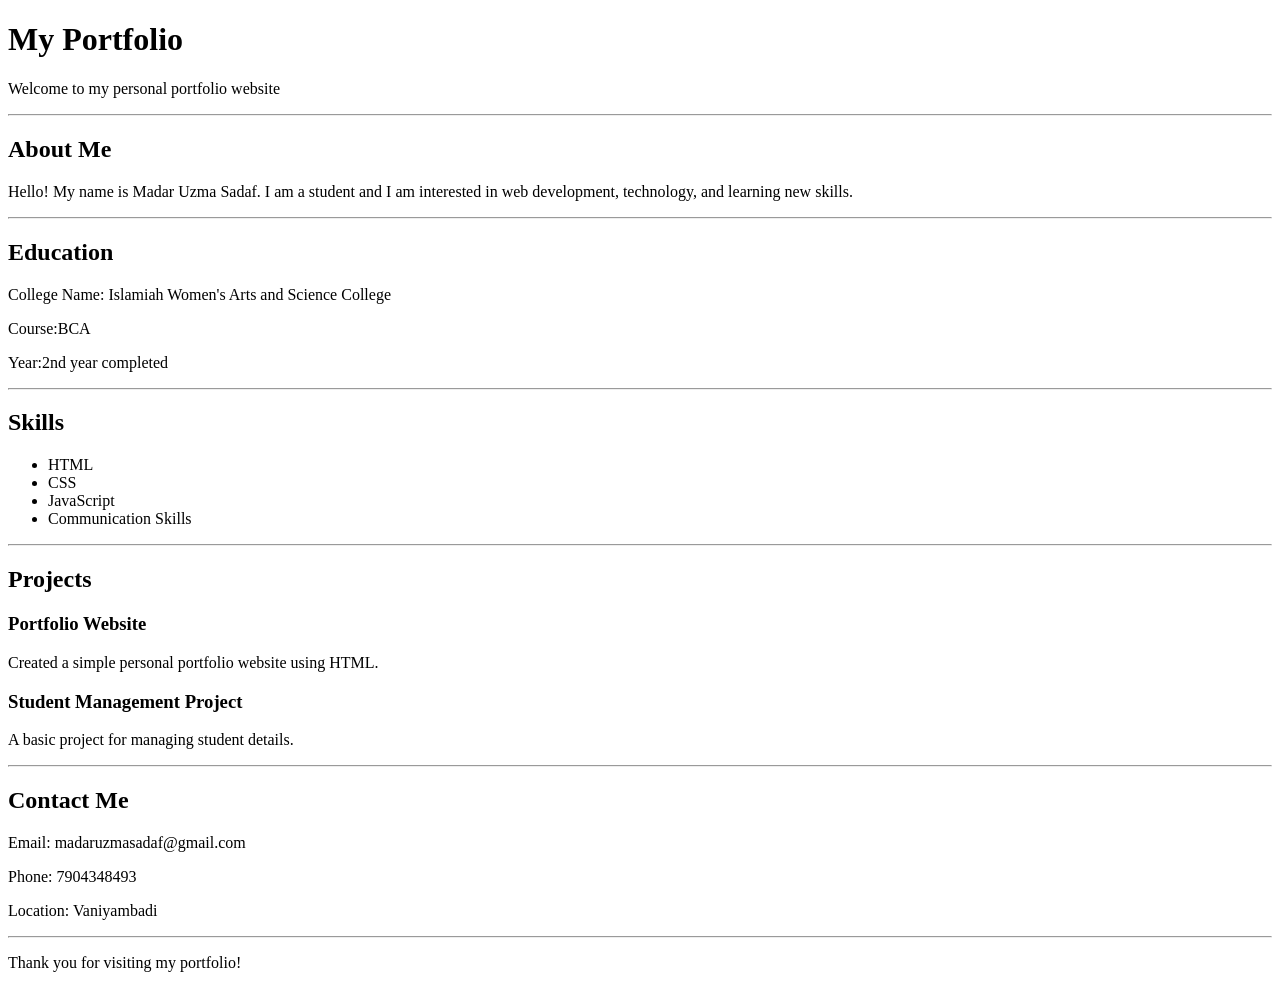
==== index.html @ 23d784f1 "Added portfolio website" ====
<!DOCTYPE html>
<html lang="en">
<head>
    <meta charset="UTF-8">
    <meta name="viewport" content="width=device-width, initial-scale=1.0">
    <title>My Portfolio</title>
</head>

<body>

    <!-- Header Section -->
    <header>
        <h1>My Portfolio</h1>
        <p>Welcome to my personal portfolio website</p>
        <hr>
    </header>

    <!-- About Me Section -->
    <section>
        <h2>About Me</h2>
        <p>
            Hello! My name is Madar Uzma Sadaf. 
            I am a student and I am interested in web development, technology, 
            and learning new skills.
        </p>
    </section>

    <hr>

    <!-- Education Section -->
    <section>
        <h2>Education</h2>
        <p>College Name: Islamiah Women's Arts and Science College</p>
        <p>Course:BCA</p>
        <p>Year:2nd year completed</p>
    </section>

    <hr>

    <!-- Skills Section -->
    <section>
        <h2>Skills</h2>

        <ul>
            <li>HTML</li>
            <li>CSS</li>
            <li>JavaScript</li>
            <li>Communication Skills</li>
        </ul>
    </section>

    <hr>

    <!-- Projects Section -->
    <section>
        <h2>Projects</h2>

        <h3>Portfolio Website</h3>
        <p>
            Created a simple personal portfolio website using HTML.
        </p>

        <h3>Student Management Project</h3>
        <p>
            A basic project for managing student details.
        </p>
    </section>

    <hr>

    
    <!-- Contact Section -->
    <section>
        <h2>Contact Me</h2>

        <p>Email: madaruzmasadaf@gmail.com</p>
        <p>Phone: 7904348493</p>
        <p>Location: Vaniyambadi</p>
    </section>

    <hr>

    <!-- Footer Section -->
    <footer>
        <p>Thank you for visiting my portfolio!</p>
    </footer>

</body>
</html>
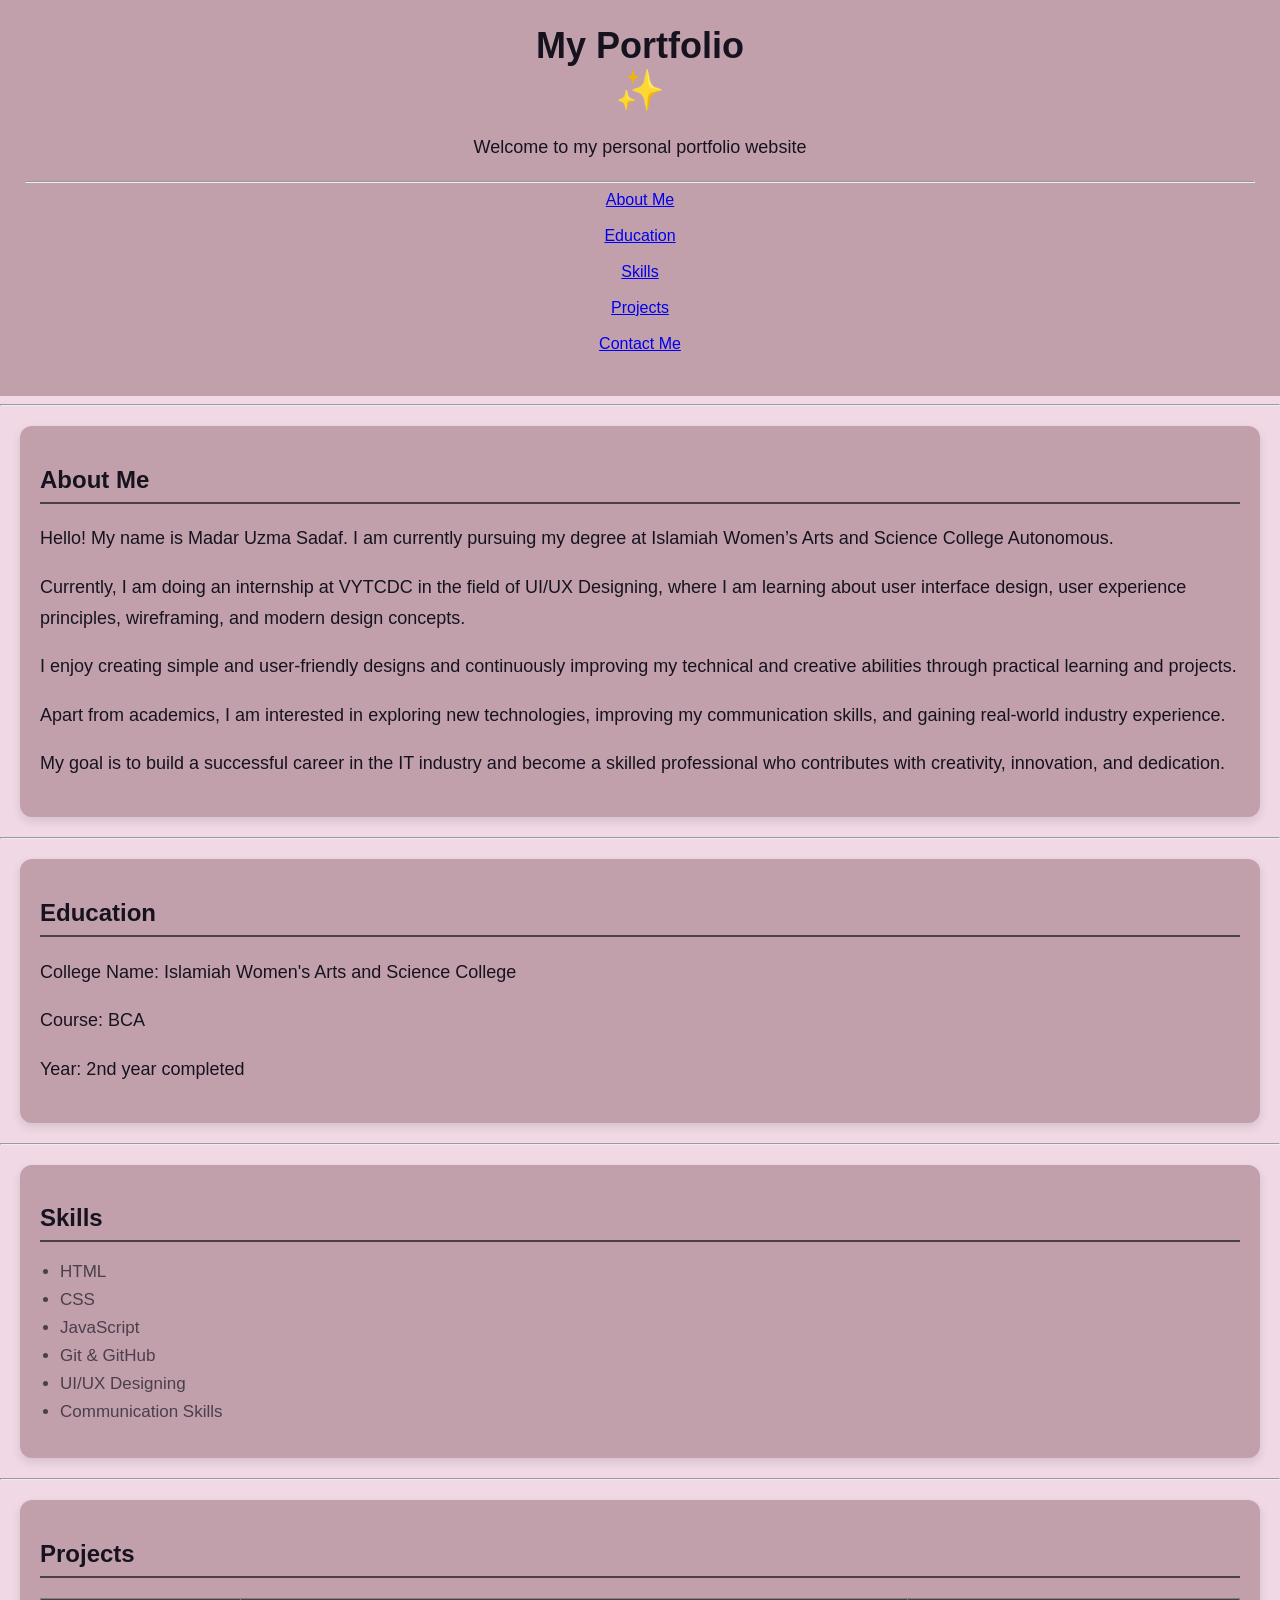
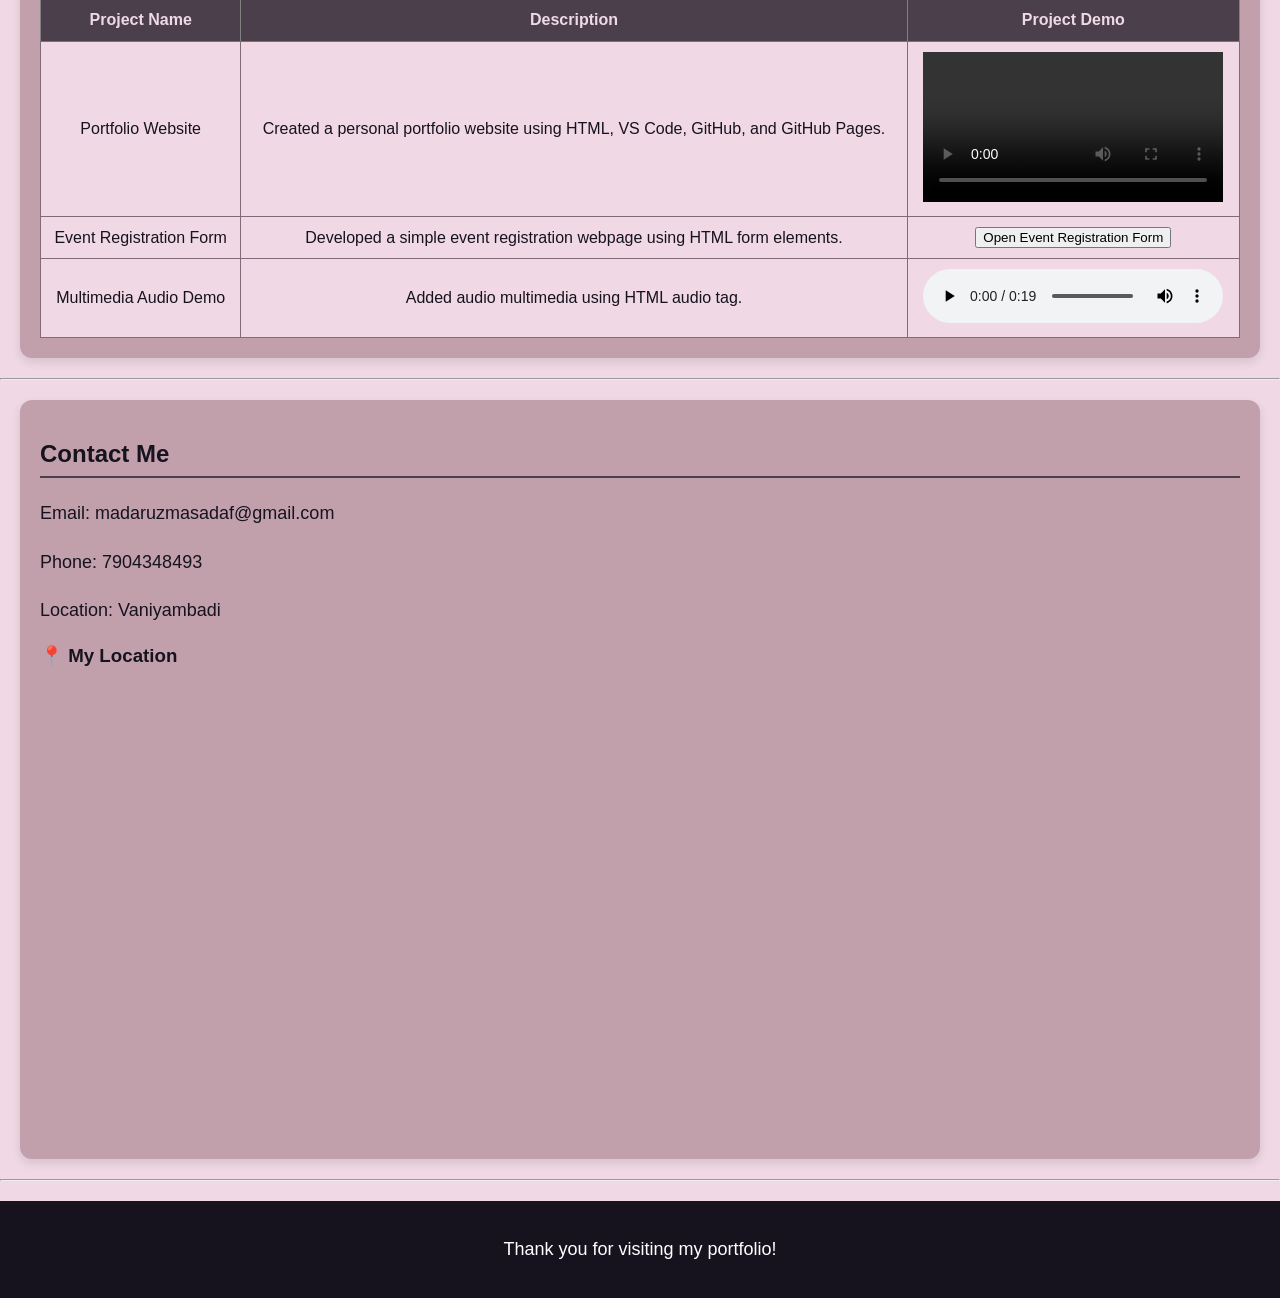
==== commit 270ff814: "my portfolio complited" ====
--- a/index.html
+++ b/index.html
@@ -1,89 +1,269 @@
 <!DOCTYPE html>
 <html lang="en">
+
 <head>
+
     <meta charset="UTF-8">
+
     <meta name="viewport" content="width=device-width, initial-scale=1.0">
+
     <title>My Portfolio</title>
+
+    <link rel="stylesheet" href="style.css">
+
 </head>
 
 <body>
 
     <!-- Header Section -->
+
     <header>
+
         <h1>My Portfolio</h1>
+
+        <!-- Cute Animation -->
+
+        <div class="cute-animation">✨</div>
+
         <p>Welcome to my personal portfolio website</p>
+
         <hr>
+
+        <!-- Navigation / Bookmark Links -->
+
+        <a href="#about">About Me</a><br><br>
+
+        <a href="#education">Education</a><br><br>
+
+        <a href="#skills">Skills</a><br><br>
+
+        <a href="#projects">Projects</a><br><br>
+
+        <a href="#contact">Contact Me</a><br><br>
+
     </header>
 
+    <hr>
+
     <!-- About Me Section -->
-    <section>
+
+    <section id="about">
+
         <h2>About Me</h2>
-        <p>
-            Hello! My name is Madar Uzma Sadaf. 
-            I am a student and I am interested in web development, technology, 
-            and learning new skills.
-        </p>
+
+        <p>
+            Hello! My name is Madar Uzma Sadaf.
+            I am currently pursuing my degree at
+            Islamiah Women’s Arts and Science College Autonomous.
+        </p>
+
+        <p>
+            Currently, I am doing an internship at VYTCDC
+            in the field of UI/UX Designing,
+            where I am learning about user interface design,
+            user experience principles,
+            wireframing, and modern design concepts.
+        </p>
+
+        <p>
+            I enjoy creating simple and user-friendly designs
+            and continuously improving my technical and creative abilities
+            through practical learning and projects.
+        </p>
+
+        <p>
+            Apart from academics,
+            I am interested in exploring new technologies,
+            improving my communication skills,
+            and gaining real-world industry experience.
+        </p>
+
+        <p>
+            My goal is to build a successful career
+            in the IT industry and become a skilled professional
+            who contributes with creativity,
+            innovation, and dedication.
+        </p>
+
     </section>
 
     <hr>
 
     <!-- Education Section -->
-    <section>
+
+    <section id="education">
+
         <h2>Education</h2>
-        <p>College Name: Islamiah Women's Arts and Science College</p>
-        <p>Course:BCA</p>
-        <p>Year:2nd year completed</p>
+
+        <p>
+            College Name:
+            Islamiah Women's Arts and Science College
+        </p>
+
+        <p>Course: BCA</p>
+
+        <p>Year: 2nd year completed</p>
+
     </section>
 
     <hr>
 
     <!-- Skills Section -->
-    <section>
+
+    <section id="skills">
+
         <h2>Skills</h2>
 
         <ul>
+
             <li>HTML</li>
+
             <li>CSS</li>
+
             <li>JavaScript</li>
+
+            <li>Git & GitHub</li>
+
+            <li>UI/UX Designing</li>
+
             <li>Communication Skills</li>
+
         </ul>
+
     </section>
 
     <hr>
 
     <!-- Projects Section -->
-    <section>
+
+    <section id="projects">
+
         <h2>Projects</h2>
 
-        <h3>Portfolio Website</h3>
-        <p>
-            Created a simple personal portfolio website using HTML.
-        </p>
-
-        <h3>Student Management Project</h3>
-        <p>
-            A basic project for managing student details.
-        </p>
-    </section>
-
-    <hr>
-
-    
+        <table border="1" cellpadding="10">
+
+            <tr>
+
+                <th>Project Name</th>
+
+                <th>Description</th>
+
+                <th>Project Demo</th>
+
+            </tr>
+
+            <!-- Project 1 -->
+
+            <tr>
+
+                <td>Portfolio Website</td>
+
+                <td>
+                    Created a personal portfolio website using HTML,
+                    VS Code, GitHub, and GitHub Pages.
+                </td>
+
+                <td>
+
+                    <video width="300" controls>
+
+                        <source src="videos/videos.mp4" type="video/mp4">
+
+                    </video>
+
+                </td>
+
+            </tr>
+
+            <!-- Project 2 -->
+
+            <tr>
+
+                <td>Event Registration Form</td>
+
+                <td>
+                    Developed a simple event registration webpage
+                    using HTML form elements.
+                </td>
+
+                <td>
+
+                   <a href="event.html" target="_blank">
+
+    <button>Open Event Registration Form</button>
+
+</a>
+
+                </td>
+
+            </tr>
+
+            <!-- Project 3 -->
+
+            <tr>
+
+                <td>Multimedia Audio Demo</td>
+
+                <td>
+                    Added audio multimedia using HTML audio tag.
+                </td>
+
+                <td>
+
+                    <audio controls>
+
+                        <source src="audio/audio-demo.mpeg" type="audio/mpeg">
+
+                    </audio>
+
+                </td>
+
+            </tr>
+
+        </table>
+
+    </section>
+
+    <hr>
+
     <!-- Contact Section -->
-    <section>
+
+    <section id="contact">
+
         <h2>Contact Me</h2>
 
         <p>Email: madaruzmasadaf@gmail.com</p>
+
         <p>Phone: 7904348493</p>
+
         <p>Location: Vaniyambadi</p>
+
+        <!-- Google Map -->
+
+        <h3>📍 My Location</h3>
+
+        <iframe
+            src="https://www.google.com/maps/embed?pb=!1m18!1m12!1m3!1d31140.458155930082!2d78.60144060029677!3d12.677007957140958!2m3!1f0!2f0!3f0!3m2!1i1024!2i768!4f13.1!3m3!1m2!1s0x3bada9a399f60b0d%3A0x8ace6dc0bad6c5cc!2sVaniyambadi%2C%20Tamil%20Nadu!5e0!3m2!1sen!2sin!4v1780295422648!5m2!1sen!2sin"
+            width="600"
+            height="450"
+            style="border:0;"
+            allowfullscreen=""
+            loading="lazy">
+
+        </iframe>
+
     </section>
 
     <hr>
 
     <!-- Footer Section -->
+
     <footer>
+
         <p>Thank you for visiting my portfolio!</p>
+
     </footer>
 
 </body>
+
 </html>
--- a/style.css
+++ b/style.css
@@ -0,0 +1,215 @@
+body {
+    background-color: #F0D9E4;
+    font-family: Arial, sans-serif;
+    margin: 0;
+    padding: 0;
+    color: #16131F;
+}
+
+/* Header */
+header {
+    background-color: #C1A0AC;
+    color: #16131F;
+    text-align: center;
+    padding: 25px;
+}
+
+header h1 {
+    margin: 0;
+    font-size: 36px;
+}
+
+/* Navigation */
+nav {
+    background-color: #806C79;
+    text-align: center;
+    padding: 12px;
+}
+
+nav a {
+    color: white;
+    text-decoration: none;
+    font-weight: bold;
+    margin: 0 15px;
+}
+
+nav a:hover {
+    color: #16131F;
+}
+
+/* General Section Style */
+section {
+    background-color: #C1A0AC;
+    margin: 20px;
+    padding: 20px;
+    border-radius: 12px;
+    box-shadow: 0 4px 10px rgba(22, 19, 31, 0.12);
+}
+
+/* Section Headings */
+h2 {
+    color: #16131F;
+    border-bottom: 2px solid #4A3F4B;
+    padding-bottom: 8px;
+}
+
+/* General Paragraph */
+p {
+    font-size: 18px;
+    color: #16131F;
+    line-height: 1.7;
+}
+
+/* About Me Section */
+.about-me {
+    background-color: #806C79;
+    border-left: 6px solid #16131F;
+}
+
+/* About Me Paragraph */
+.about-me p {
+    color: #F0D9E4;
+    font-size: 18px;
+    line-height: 1.8;
+}
+
+/* Skills List */
+ul {
+    padding-left: 20px;
+}
+
+li {
+    color: #4A3F4B;
+    margin-bottom: 8px;
+    font-size: 17px;
+}
+
+/* Table */
+table {
+    width: 100%;
+    border-collapse: collapse;
+    background-color: #F0D9E4;
+    margin-top: 10px;
+}
+
+th {
+    background-color: #4A3F4B;
+    color: #F0D9E4;
+    padding: 12px;
+}
+
+td {
+    border: 1px solid #806C79;
+    padding: 10px;
+    color: #16131F;
+    text-align: center;
+}
+
+/* Footer */
+footer {
+    text-align: center;
+    background-color: #16131F;
+    color: white;
+    padding: 15px;
+    margin-top: 20px;
+}
+footer p {
+
+    color: white;
+
+}
+/* Section Animation */
+
+section {
+    transition: 0.5s;
+}
+
+/* Desktop Hover */
+
+section:hover {
+    transform: translateY(-10px) scale(1.02);
+}
+
+/* Mobile Touch */
+
+section:active {
+    transform: translateY(-10px) scale(1.02);
+}
+
+nav a {
+    color: white;
+    text-decoration: none;
+    font-weight: bold;
+    margin: 0 15px;
+    transition: 0.3s;
+    display: inline-block;
+}
+
+nav a:hover {
+    color: yellow;
+    transform: scale(1.1);
+}
+
+nav a:active {
+    color: yellow;
+    transform: scale(1.1);
+}
+/* Cute Moving Animation */
+
+.cute-animation {
+    font-size: 40px;
+    position: relative;
+    animation: moveCharacter 4s infinite alternate;
+}
+
+/* Animation */
+
+@keyframes moveCharacter {
+
+    0% {
+        left: 0px;
+        transform: rotateY(0deg);
+    }
+
+    50% {
+        transform: scale(1.2);
+    }
+
+    100% {
+        left: 300px;
+        transform: rotateY(180deg);
+    }
+}
+/* Responsive Design */
+
+@media screen and (max-width: 768px) {
+
+    body {
+
+        font-size: 14px;
+
+    }
+
+    table {
+
+        width: 100%;
+
+    }
+
+    img, video {
+
+        width: 100%;
+
+        height: auto;
+
+    }
+
+    nav a {
+
+        display: block;
+
+        margin: 10px 0;
+
+    }
+
+}
